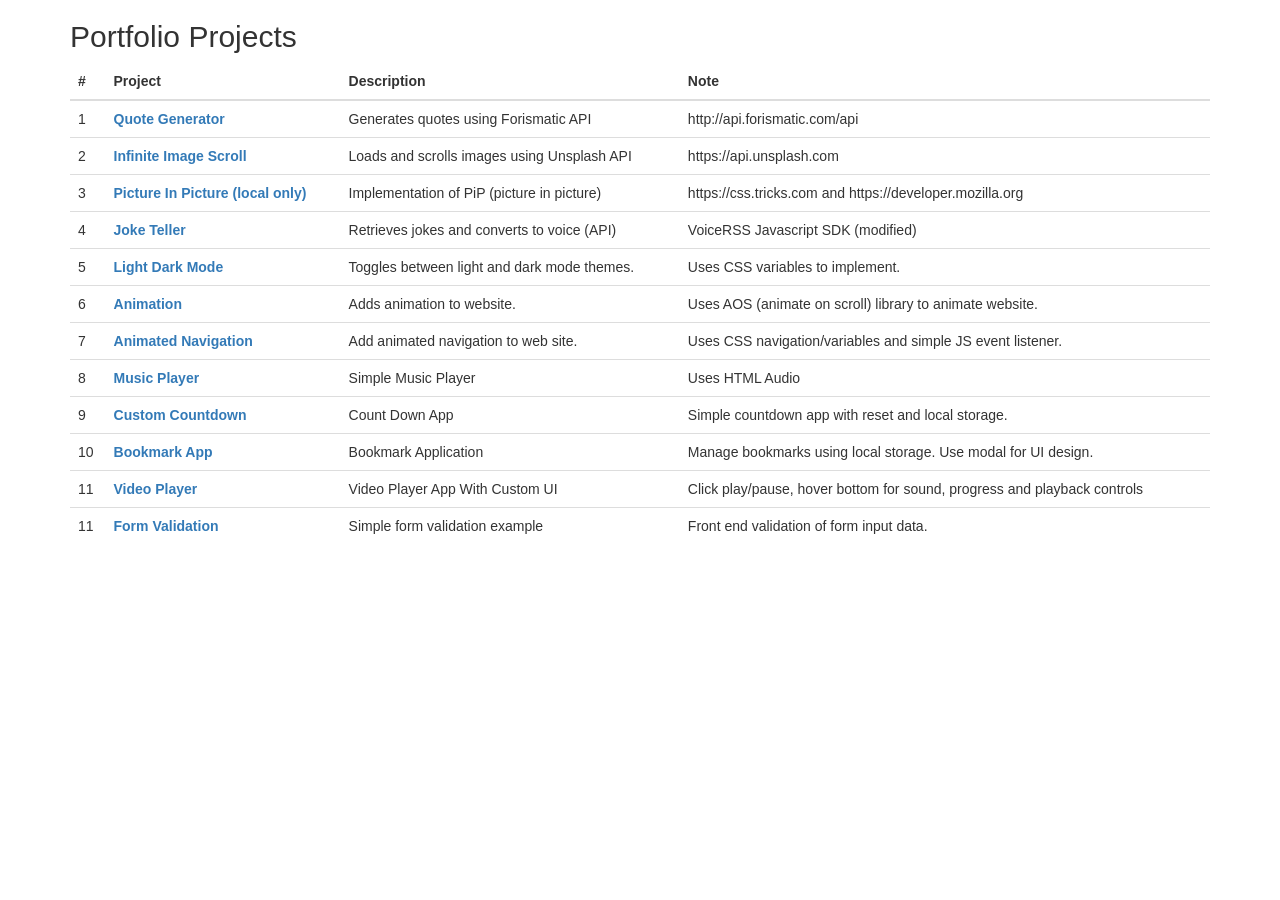
==== index.html @ 12c038fe "initial commit of portfolio projects" ====
<!DOCTYPE html>
<html>
<head>
  <meta name="viewport" content="width=device-width, initial-scale=1">
  <link rel="stylesheet" href="https://maxcdn.bootstrapcdn.com/bootstrap/3.4.1/css/bootstrap.min.css">
  <script src="https://ajax.googleapis.com/ajax/libs/jquery/3.5.1/jquery.min.js"></script>
  <script src="https://maxcdn.bootstrapcdn.com/bootstrap/3.4.1/js/bootstrap.min.js"></script>
</head>
<body>

<div class="container">
  <h2>Portfolio Projects</h2>
  <p></p>
  <div class="table-responsive">
  <table class="table">
    <thead>
      <tr>
        <th>#</th>
        <th>Project</th>
        <th>Description</th>
        <th>Note</th>
      </tr>
    </thead>
    <tbody>
      <tr>
        <td>1</td>
        <td><a href="./quote-generator/quote_generator.html"><b>Quote Generator</b></a></td>
        <td>Generates quotes using Forismatic API</td>
        <td>http://api.forismatic.com/api</td>
      </tr>
      <tr>
        <td>2</td>
        <td><a href="./infinite-scroll/infinite_scroll.html"><b>Infinite Image Scroll</b></a></td>
        <td>Loads and scrolls images using Unsplash API</td>
        <td>https://api.unsplash.com</td>
      </tr>
      <tr>
        <td>3</td>
        <td><a href="./picture-in-picture/picture-in-picture.html"><b>Picture In Picture (local only)</b></a></td>
        <td>Implementation of PiP (picture in picture)</td>
        <td>https://css.tricks.com  and https://developer.mozilla.org</td>
      </tr>
      <tr>
        <td>4</td>
        <td><a href="./joke-teller/joke-teller.html"><b>Joke Teller</b></a></td>
        <td>Retrieves jokes and converts to voice (API)</td>
        <td>VoiceRSS Javascript SDK (modified)</td>
      </tr>
      <tr>
        <td>5</td>
        <td><a href="./light-dark-mode/light-dark-mode.html"><b>Light Dark Mode</b></a></td>
        <td>Toggles between light and dark mode themes.</td>
        <td>Uses CSS variables to implement.</td>
      </tr>
      <tr>
        <td>6</td>
        <td><a href="./animation/animation.html"><b>Animation</b></a></td>
        <td>Adds animation to website.</td>
        <td>Uses AOS (animate on scroll) library to animate website. </td>
      </tr>
      <tr>
        <td>7</td>
        <td><a href="./animated-navigation/animated-navigation.html"><b>Animated Navigation</b></a></td>
        <td>Add animated navigation to web site.</td>
        <td>Uses CSS navigation/variables and simple JS event listener. </td>
      </tr>
      <tr>
        <td>8</td>
        <td><a href="./music-player/music-player.html"><b>Music Player</b></a></td>
        <td>Simple Music Player</td>
        <td>Uses HTML Audio</td>
      </tr>
      <tr>
        <td>9</td>
        <td><a href="./custom-countdown/custom-countdown.html"><b>Custom Countdown</b></a></td>
        <td>Count Down App</td>
        <td>Simple countdown app with reset and local storage.</td>
      </tr>
      <tr>
        <td>10</td>
        <td><a href="./bookmark-app/bookmark-app.html"><b>Bookmark App</b></a></td>
        <td>Bookmark Application</td>
        <td>Manage bookmarks using local storage.  Use modal for UI design.</td>
      </tr>
      <tr>
        <td>11</td>
        <td><a href="./video-player/video-player.html"><b>Video Player</b></a></td>
        <td>Video Player App With Custom UI</td>
        <td>Click play/pause, hover bottom for sound, progress and playback controls</td>
      </tr>
      <tr>
        <td>11</td>
        <td><a href="./form-validation/form-validation.html"><b>Form Validation</b></a></td>
        <td>Simple form validation example</td>
        <td>Front end validation of form input data.</td>
      </tr>
    </tbody>
  </table>
  </div>
</div>

</body>
</html>
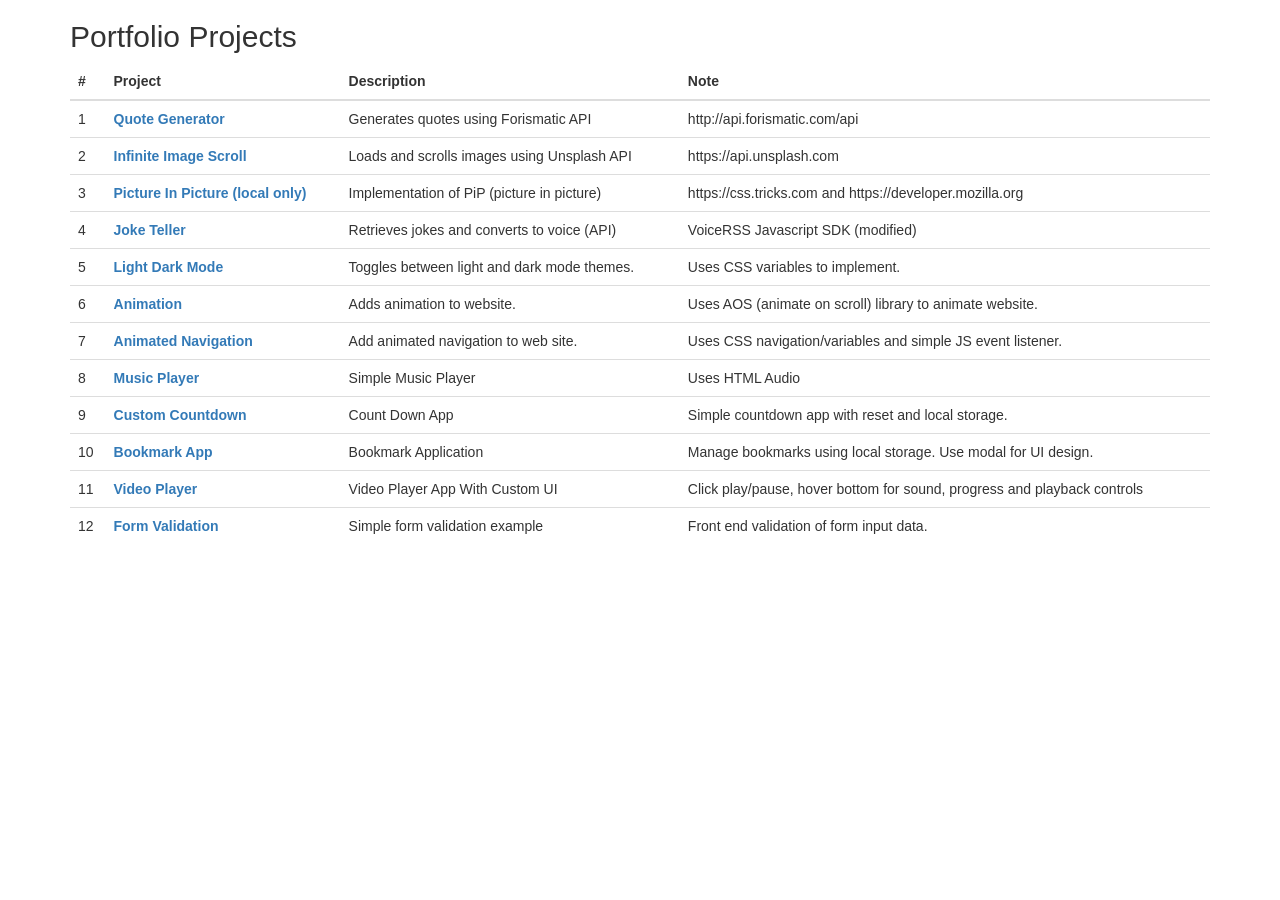
==== commit 5ae063e1: "fix project index" ====
--- a/index.html
+++ b/index.html
@@ -89,7 +89,7 @@
         <td>Click play/pause, hover bottom for sound, progress and playback controls</td>
       </tr>
       <tr>
-        <td>11</td>
+        <td>12</td>
         <td><a href="./form-validation/form-validation.html"><b>Form Validation</b></a></td>
         <td>Simple form validation example</td>
         <td>Front end validation of form input data.</td>
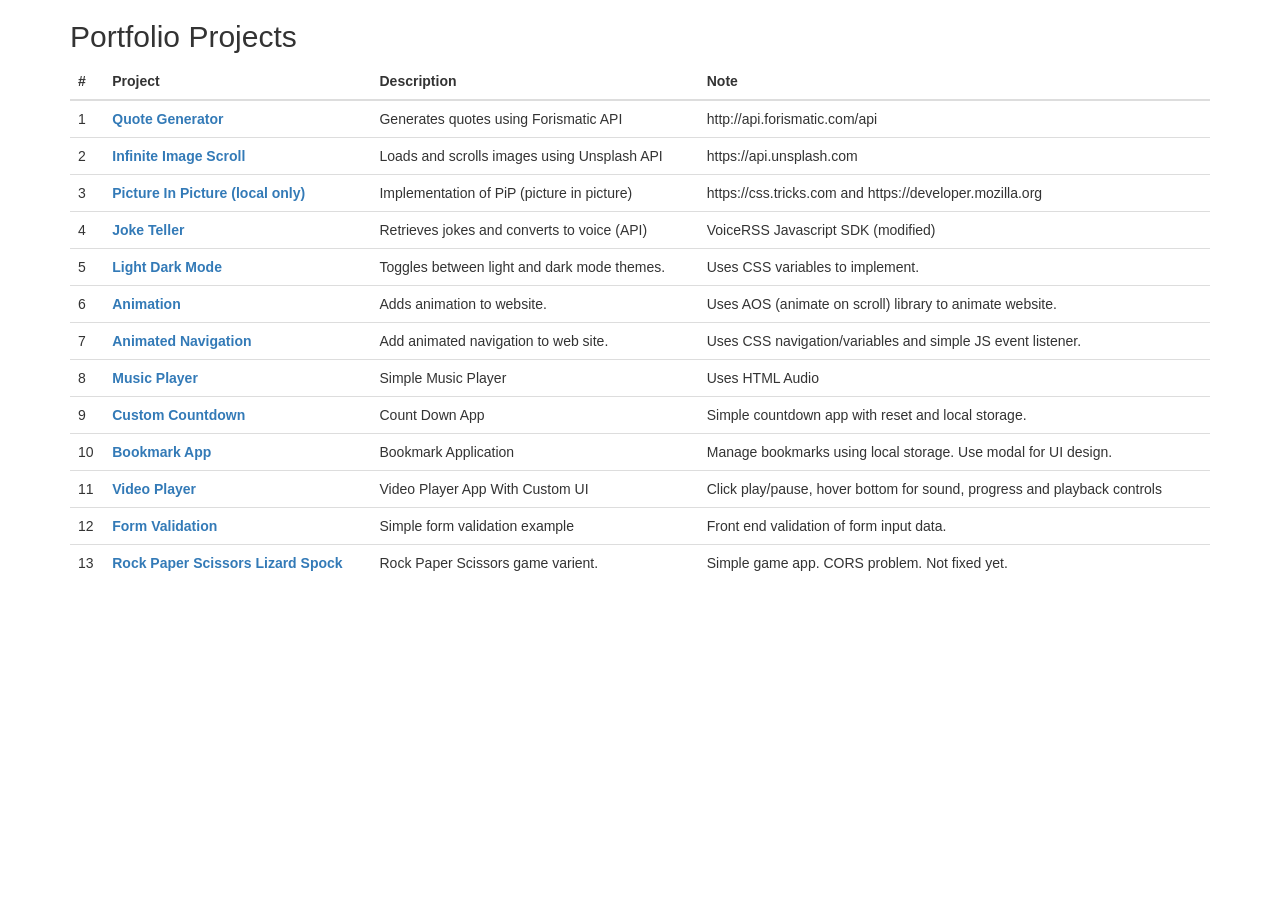
==== commit 0139db20: "add paper scissors rock game" ====
--- a/index.html
+++ b/index.html
@@ -94,10 +94,15 @@
         <td>Simple form validation example</td>
         <td>Front end validation of form input data.</td>
       </tr>
+      <tr>
+        <td>13</td>
+        <td><a href="./spock-rock-game/spock-rock-game.html"><b>Rock Paper Scissors Lizard Spock</b></a></td>
+        <td>Rock Paper Scissors game varient.</td>
+        <td>Simple game app.  CORS problem. Not fixed yet.</td>
+      </tr>
     </tbody>
   </table>
   </div>
 </div>
-
 </body>
 </html>
